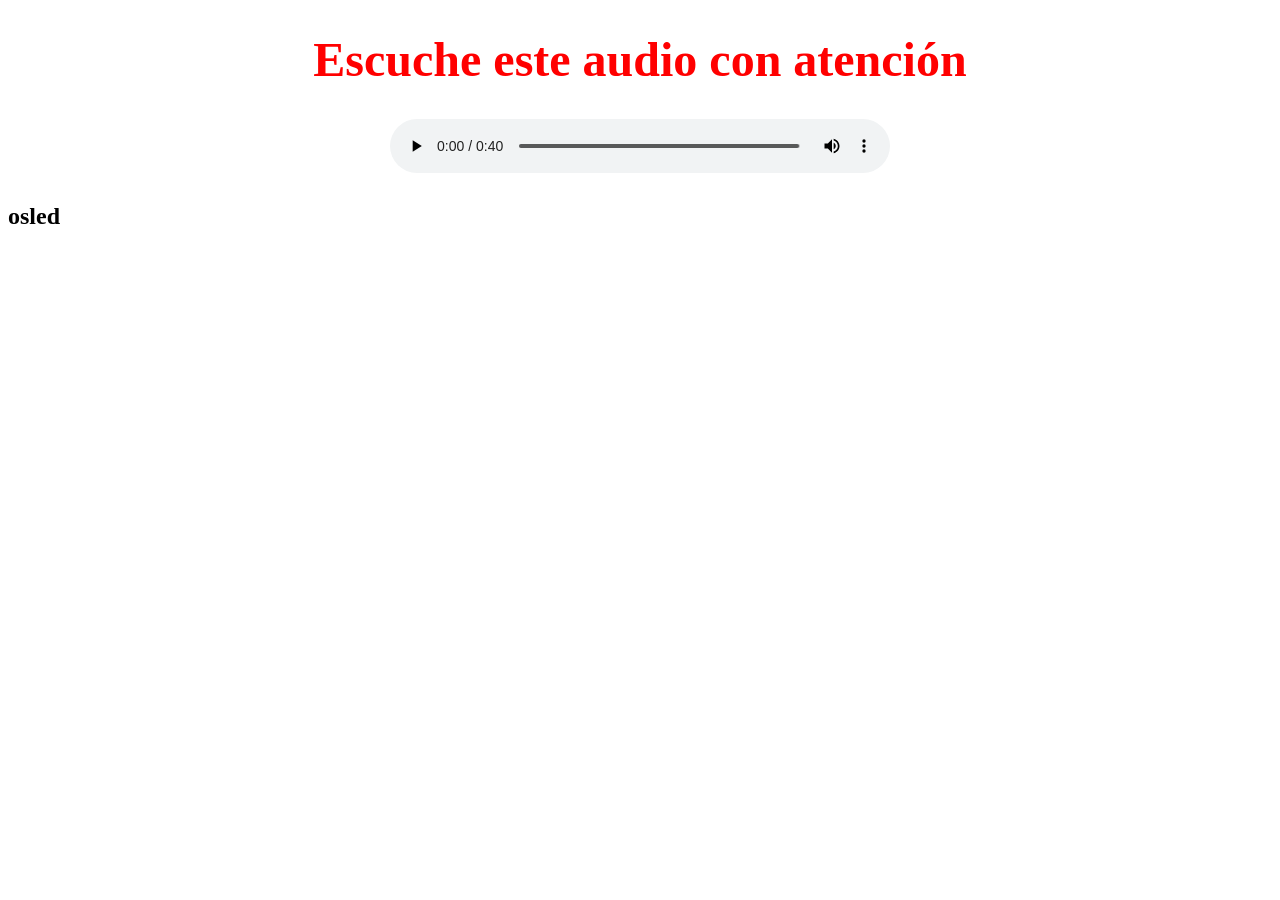
==== index.html @ bf9d91ea "cambio a index" ====
<!DOCTYPE html>
<html lang="en">
<head>
    <meta charset="UTF-8">
    <meta name="viewport" content="width=device-width, initial-scale=1.0">
    <title>Mejore la estabilidad en sus rodillas</title>
    <link rel="stylesheet" href="estilos.css">
</head>
<body>

    <h1>Escuche este audio con atención</h1>

    <div>

        <audio controls src="dropshiping-rodilleras/audios-landing-page/osled-audio-inicial-landing-page.mp3"></audio>


    </div>

    

    <h2>osled</h2>
    
</body>
</html>
---- estilos.css ----
/* 1. Modificar los títulos*/

h1 {

    text-align: center;
    color: red;
    font-size: 3rem;
}

audio {
    display: block;
    width: 80%;
    max-width: 500px;
    margin: 30px auto;
}
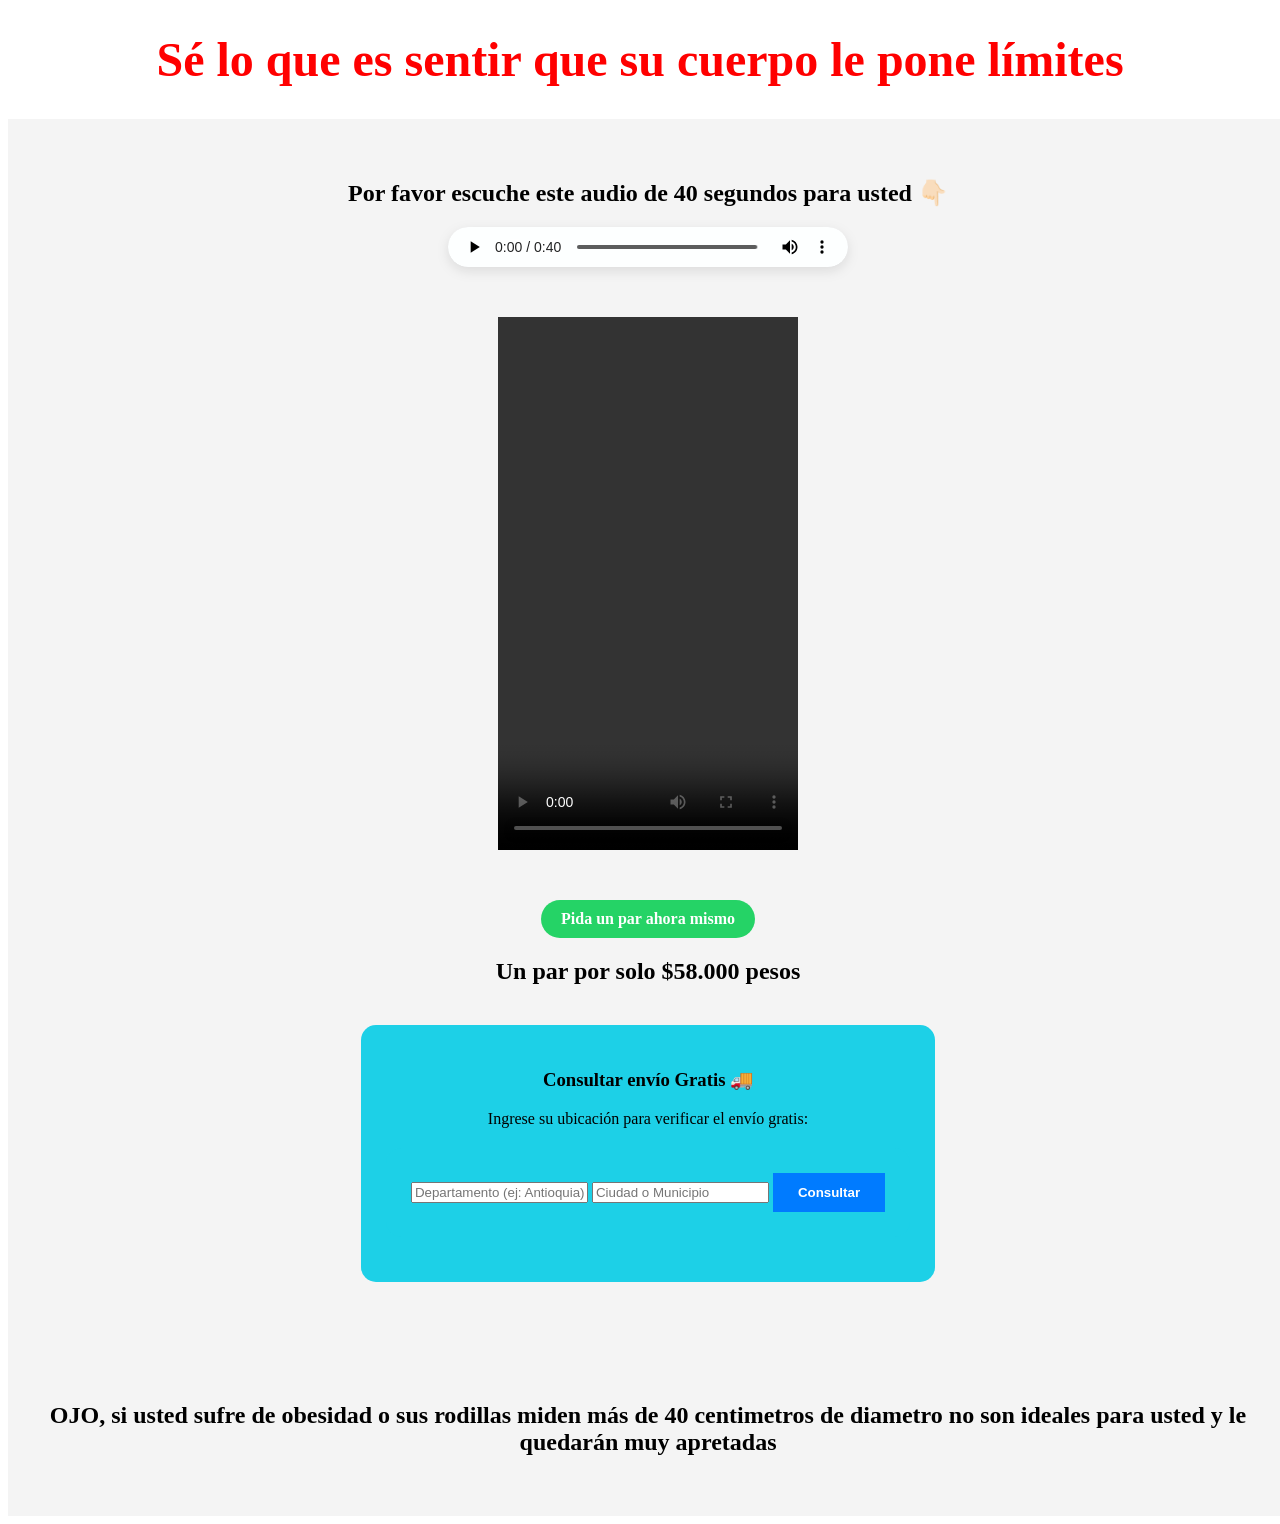
==== commit 42a38fb4: "Correccion buscador marzo 27" ====
--- a/index.html
+++ b/index.html
@@ -8,18 +8,61 @@
 </head>
 <body>
 
-    <h1>Escuche este audio con atención</h1>
+    <h1>Sé lo que es sentir que su cuerpo le pone límites</h1>
 
-    <div>
+    <div class="seccion-1">
 
-        <audio controls src="dropshiping-rodilleras/audios-landing-page/osled-audio-inicial-landing-page.mp3"></audio>
+
+        <h2>Por favor escuche este audio de 40 segundos para usted 👇🏻</h2>
+
+         <audio class="audio-inicial" controls src="dropshiping-rodilleras/audios-landing-page/osled-audio-inicial-landing-page.mp3"></audio>
+
+        <video class="video-inicial" controls controlsList="nodownload nopaybackrate" src="dropshiping-rodilleras/videos-landing-page/BIENVENIDA-WHATSAPP-COMPRIMIDO.mp4"></video>
+        <a href="https"
+        class="btn-whatsapp"
+        target="_blank">
+        Pida un par ahora mismo </a>
+
+        <h2>Un par por solo $58.000 pesos</h2>
+
+    <section class="envio-gratis">
+    <h3>Consultar envío Gratis 🚚</h3>
+    <p>Ingrese su ubicación para verificar el envío gratis:</p>
+    
+    <div class="formulario-consulta">
+        <input type="text" id="input-dpto" placeholder="Departamento (ej: Antioquia)" required>
+        <input type="text" id="input-ciudad" placeholder="Ciudad o Municipio" required>
+        
+        <button type="button" class="btn-consultar" onclick="consultarEnvio()">
+            Consultar
+        </button>
+    </div>
+
+    <div id="resultado" class="mensaje-resultado"></div>
+</section>
+    
+
+
+
+
 
 
     </div>
 
+    <div class="seccion-2">
+        <h2>OJO, si usted sufre de obesidad o sus rodillas miden más de 40 centimetros de diametro no son ideales para usted y le quedarán muy apretadas</h2>
+    </div>
+
     
 
-    <h2>osled</h2>
+    
+
+
+    <script src="datos-envios.js"></script>
+    
+    <script src="script.js"></script>
     
 </body>
+</html>
+</body>
 </html>
--- a/estilos.css
+++ b/estilos.css
@@ -1,4 +1,101 @@
-/* 1. Modificar los títulos*/
+
+/* 2. Modificar de los contenedores*/
+
+.seccion-1 {
+  /* Ancho total */
+  display: flex;
+  flex-direction: column;
+  align-items: center;
+  justify-content: center;
+  width: 100%;
+  align-items: center;
+
+  
+  /* Altura: puede ser fija o basada en la pantalla (vh) */
+  min-height: 10vh; /* 100vh equivale al 100% del alto de la ventana */
+  
+  /* Fondo para visualizar el área */
+  background-color: #f4f4f4;
+  
+  /* El "Box Model" */
+  padding: 40px;    /* Espacio interno */
+  margin: 0 auto;   /* Centra el contenedor si le da un ancho máximo */
+  max-width: 1200px; /* Evita que el contenido se estire demasiado en monitores grandes */
+   
+}
+
+.seccion-2 {
+  /* Ancho total */
+  display: flex;
+  flex-direction: column;
+  align-items: center;
+  justify-content: center;
+  width: 100%;
+  align-items: center;
+
+  
+  /* Altura: puede ser fija o basada en la pantalla (vh) */
+  min-height: 10vh; /* 100vh equivale al 100% del alto de la ventana */
+  
+  /* Fondo para visualizar el área */
+  background-color: #f4f4f4;
+  
+  /* El "Box Model" */
+  padding: 40px;    /* Espacio interno */
+  margin: 0 auto;   /* Centra el contenedor si le da un ancho máximo */
+  max-width: 1200px; /* Evita que el contenido se estire demasiado en monitores grandes */
+   
+}
+
+.envio-gratis {
+    background-color: #1dd0e7;
+    padding: 25px;
+    border-radius: 15px;
+    text-align: center;
+    max-width: 20px auto;
+    margin: 20px auto;
+    border: 1px;
+
+}
+
+.formulario-consulta {
+    background-color: #1dd0e7;
+    padding: 25px;
+    border-radius: 15px;
+    text-align: center;
+    max-width: 20px auto;
+    margin: 20px auto;
+    border: 1px;
+}
+.btn-consultar {
+    width: auto;
+    background-color: #007bff; /* Un azul profesional, o use el verde de antes */
+    color: white;
+    padding: 12px 25px;
+    border: none;
+   border-radius: ;
+    cursor: pointer;
+    font-weight: bold;
+}
+
+.btn-pedido-final {
+    display: inline-block;
+    background-color: #25d366;
+    color: white;
+    padding: 15px 25px;
+    text-decoration: none;
+    font-weight: bold;
+    border-radius: 5dvh; /* Su redondeo preferido */
+    margin-top: 10px;
+}
+
+.mensaje-resultado {
+    margin-top: 15px;
+    font-size: 1.1em;
+    font-family: sans-serif;
+}
+
+/* H1 */
 
 h1 {
 
@@ -7,9 +104,77 @@
     font-size: 3rem;
 }
 
-audio {
+/* H2 */
+h2 {
+    text-align: center;
+    width: 100%;
+    
+}
+
+
+
+/* H3 */
+
+
+
+/* P */
+
+
+
+/* IMAGEN */
+
+
+
+/* VIDEO */
+
+.video-inicial {
+/*Control de tamaño*/
+width: 25%; /*En móviles ocupará todo el ancho*/
+max-width: 800px; /*En computadoras no superará este tamaño*/
+padding: 50px;
+display: flex;
+justify-content: center;
+display: block;
+margin-left: auto;
+margin-right: auto;
+
+
+
+/*Control de forma y proporción*/
+aspect-ratio: 9 / 16; /*Mantiene el formato cinemático estándar */
+
+/*Control de comportamiento del contenido*/
+border-radius: 0px; /*Bordes redondeados*/
+box-shadow: 0 15px 35px rgba(red, green, blue, alpha);
+
+}
+
+@media (max-widht: 768px){
+
+}
+
+/* AUDIOS */
+
+.audio-inicial {
+    width: 400px;
+    height: 40px;
     display: block;
-    width: 80%;
-    max-width: 500px;
-    margin: 30px auto;
+    margin-left: auto;
+    margin-right: auto;
+    border-radius: 50px;
+    filter: drop-shadow(0px 4px 6px rgba(0,0,0,0.1)) brightness(1.05);
+    outline: none;
+
 }
+
+.btn-whatsapp {
+    text-decoration: none;
+    display: inline-block;
+    padding: 10px 20px;
+    background-color:#25d366; /*verde oficial de whatsapp*/
+    color: white;
+    text-decoration: none;
+    border-radius: 20px 20px 20px 20px;
+    font-weight: bold; 
+}
+
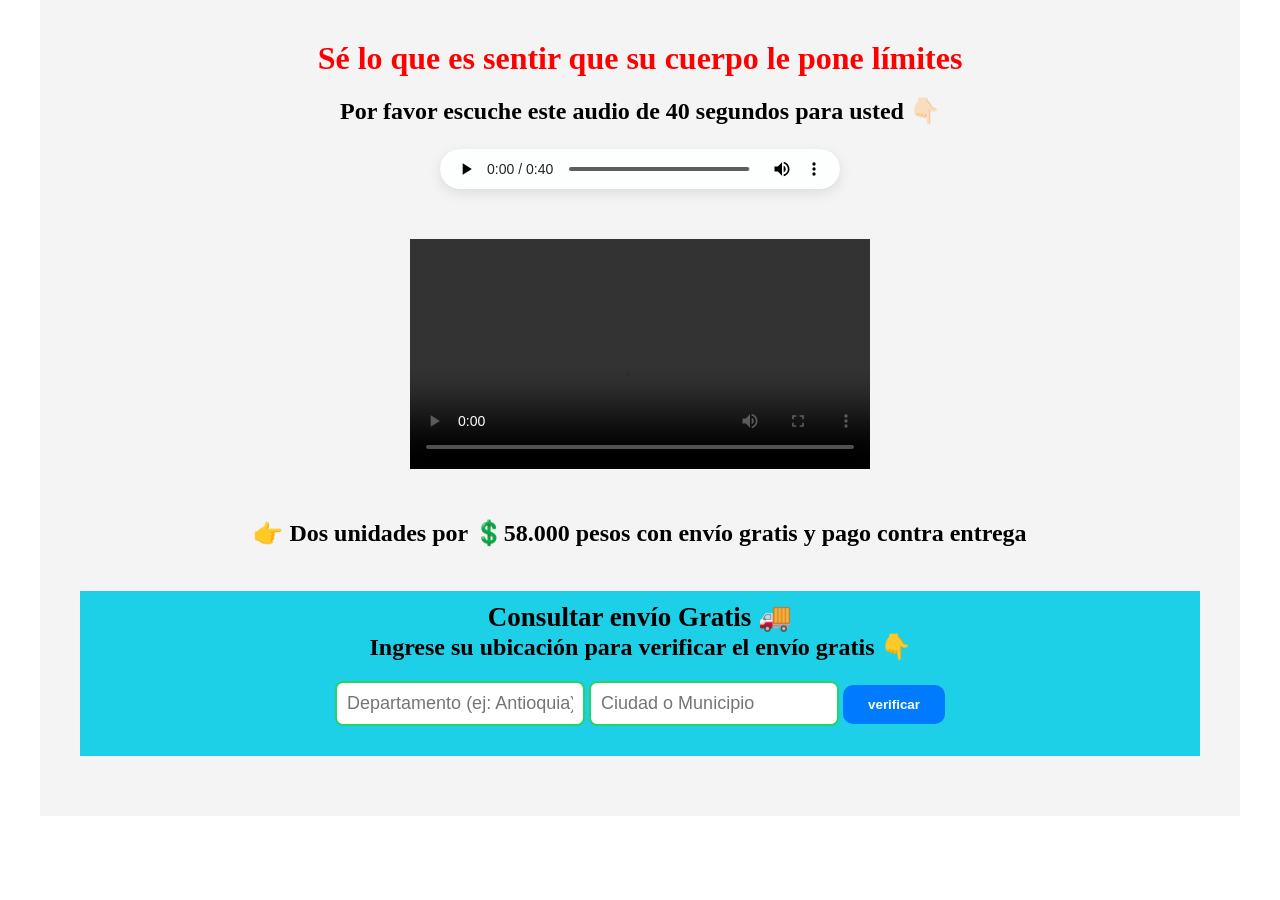
==== commit 27969a7b: "28-03-2026" ====
--- a/index.html
+++ b/index.html
@@ -8,60 +8,44 @@
 </head>
 <body>
 
-    <h1>Sé lo que es sentir que su cuerpo le pone límites</h1>
 
     <div class="seccion-1">
 
+        <h1 class="título-principal">Sé lo que es sentir que su cuerpo le pone límites</h1>
 
         <h2>Por favor escuche este audio de 40 segundos para usted 👇🏻</h2>
 
          <audio class="audio-inicial" controls src="dropshiping-rodilleras/audios-landing-page/osled-audio-inicial-landing-page.mp3"></audio>
 
         <video class="video-inicial" controls controlsList="nodownload nopaybackrate" src="dropshiping-rodilleras/videos-landing-page/BIENVENIDA-WHATSAPP-COMPRIMIDO.mp4"></video>
-        <a href="https"
-        class="btn-whatsapp"
-        target="_blank">
-        Pida un par ahora mismo </a>
 
-        <h2>Un par por solo $58.000 pesos</h2>
+        <h2>👉 Dos unidades por 💲58.000 pesos con envío gratis y pago contra entrega</h2>
 
     <section class="envio-gratis">
     <h3>Consultar envío Gratis 🚚</h3>
-    <p>Ingrese su ubicación para verificar el envío gratis:</p>
+    <h4>Ingrese su ubicación para verificar el envío gratis 👇</h4>
     
     <div class="formulario-consulta">
         <input type="text" id="input-dpto" placeholder="Departamento (ej: Antioquia)" required>
         <input type="text" id="input-ciudad" placeholder="Ciudad o Municipio" required>
         
         <button type="button" class="btn-consultar" onclick="consultarEnvio()">
-            Consultar
-        </button>
+            verificar
+        </button> 
     </div>
 
     <div id="resultado" class="mensaje-resultado"></div>
 </section>
     
-
-
-
-
-
-
-    </div>
-
-    <div class="seccion-2">
-        <h2>OJO, si usted sufre de obesidad o sus rodillas miden más de 40 centimetros de diametro no son ideales para usted y le quedarán muy apretadas</h2>
-    </div>
-
     
 
-    
+    <footer></footer>
 
 
     <script src="datos-envios.js"></script>
     
     <script src="script.js"></script>
-    
+
 </body>
 </html>
 </body>
--- a/estilos.css
+++ b/estilos.css
@@ -1,9 +1,22 @@
 
 /* 2. Modificar de los contenedores*/
+
+* {
+    margin: 0;
+    width: 100%;
+    max-width: 600%;
+    box-sizing: border-box;
+}
+
+body {
+    margin: 0;
+    padding: 0;
+    overflow-x: hidden;
+    width: 100%;
+}
 
 .seccion-1 {
   /* Ancho total */
-  display: flex;
   flex-direction: column;
   align-items: center;
   justify-content: center;
@@ -24,112 +37,37 @@
    
 }
 
-.seccion-2 {
-  /* Ancho total */
-  display: flex;
-  flex-direction: column;
-  align-items: center;
-  justify-content: center;
-  width: 100%;
-  align-items: center;
-
-  
-  /* Altura: puede ser fija o basada en la pantalla (vh) */
-  min-height: 10vh; /* 100vh equivale al 100% del alto de la ventana */
-  
-  /* Fondo para visualizar el área */
-  background-color: #f4f4f4;
-  
-  /* El "Box Model" */
-  padding: 40px;    /* Espacio interno */
-  margin: 0 auto;   /* Centra el contenedor si le da un ancho máximo */
-  max-width: 1200px; /* Evita que el contenido se estire demasiado en monitores grandes */
-   
-}
-
-.envio-gratis {
-    background-color: #1dd0e7;
-    padding: 25px;
-    border-radius: 15px;
-    text-align: center;
-    max-width: 20px auto;
-    margin: 20px auto;
-    border: 1px;
-
-}
-
-.formulario-consulta {
-    background-color: #1dd0e7;
-    padding: 25px;
-    border-radius: 15px;
-    text-align: center;
-    max-width: 20px auto;
-    margin: 20px auto;
-    border: 1px;
-}
-.btn-consultar {
-    width: auto;
-    background-color: #007bff; /* Un azul profesional, o use el verde de antes */
-    color: white;
-    padding: 12px 25px;
-    border: none;
-   border-radius: ;
-    cursor: pointer;
-    font-weight: bold;
-}
-
-.btn-pedido-final {
-    display: inline-block;
-    background-color: #25d366;
-    color: white;
-    padding: 15px 25px;
-    text-decoration: none;
-    font-weight: bold;
-    border-radius: 5dvh; /* Su redondeo preferido */
-    margin-top: 10px;
-}
-
-.mensaje-resultado {
-    margin-top: 15px;
-    font-size: 1.1em;
-    font-family: sans-serif;
-}
-
-/* H1 */
-
-h1 {
-
+.título-principal {
+    margin-bottom: 20px;
     text-align: center;
     color: red;
-    font-size: 3rem;
-}
-
-/* H2 */
+    font-size: 2rem;
+}
+
 h2 {
     text-align: center;
     width: 100%;
-    
-}
-
-
-
-/* H3 */
-
-
-
-/* P */
-
-
-
-/* IMAGEN */
-
-
+    margin-bottom: 1.5rem;
+
+}
+
+h3 {
+    text-align: center;
+    color: rgb(0, 0, 0);
+    font-size: 3dvh;
+}
+
+h4 {
+    text-align: center;
+    color: rgb(0, 0, 0);
+    font-size: 1.5rem;
+}
 
 /* VIDEO */
 
 .video-inicial {
 /*Control de tamaño*/
-width: 25%; /*En móviles ocupará todo el ancho*/
+width: 50%; /*En móviles ocupará todo el ancho*/
 max-width: 800px; /*En computadoras no superará este tamaño*/
 padding: 50px;
 display: flex;
@@ -137,16 +75,150 @@
 display: block;
 margin-left: auto;
 margin-right: auto;
-
-
-
-/*Control de forma y proporción*/
-aspect-ratio: 9 / 16; /*Mantiene el formato cinemático estándar */
-
-/*Control de comportamiento del contenido*/
-border-radius: 0px; /*Bordes redondeados*/
-box-shadow: 0 15px 35px rgba(red, green, blue, alpha);
-
+}
+
+
+
+
+.envio-gratis {
+    width: 100%;
+    background-color: #1dd0e7;
+    text-align: center;
+    margin-top: 0%;
+    
+    
+}
+
+.formulario-consulta {
+    background-color: #1dd0e7;;
+    border-radius: 15px;
+    text-align: center;
+    width: 100%;
+    max-width: 800px auto;
+    margin: 20px auto;
+    margin-top: 20px;
+    margin-bottom: 20px;
+
+
+    /*Este es el espacio en el que van los rectangulos para consultar*/
+
+    #input-dpto {
+    width: 250px;       /* Anchura de la pieza */
+    height: 45px;      /* Altura o calibre */
+    padding: 10px;      /* Espacio interno */
+    font-size: 18px;    /* Tamaño de la letra */
+    border: 2px solid #25d366; /* Color de Esencia Verde */
+    border-radius: 8px; /* Esquinas suavizadas */
+}
+
+/* También para el otro input */
+#input-ciudad {
+    width: 250px;
+    height: 45px;
+    padding: 10px;
+    font-size: 18px;
+    border: 2px solid #25d366;
+    border-radius: 8px;
+}
+}
+/*Es el botón para consultar la ubicación*/
+.btn-consultar {
+    width: auto;
+    background-color: #007bff; /* Un azul profesional, o use el verde de antes */
+    color: white;
+    padding: 12px 25px;
+    border: none;
+    border-radius: 10px;
+    cursor: pointer;
+    font-weight: bold;
+}
+
+/*confirmación envío gratis*/
+.envio-gratis {
+    display:inline-block;
+    width: 100%;
+    padding: 10px;
+    margin-top: 20px;
+    margin-bottom: 20px;
+}
+
+    /*Indicación para medida de la rodilla*/
+ .medida-rodilla {
+    width: 100%;
+    
+ }  
+
+ /*Contenedor para el cuadro de la medida de la rodilla*/*
+.cuadro-medida {
+     display: flex;
+    justify-content: center;
+}
+
+/*Cuadro de la medida de la rodilla*/
+.input-medida-rodilla {
+    width: 10%;
+    height: 50px;
+    text-align: center;
+    margin-top: 20px;
+}
+
+
+/*Contenedor para botón de confirmar medida rodilla*/
+.btn-confirmar-medida {
+    display: flex;
+    justify-content: center;
+}
+/*Botón de confirmar medida rodilla*/
+.btn-confirmar-medida-rodilla {
+    background-color: #007bff;
+    color: white;
+    width: 20%;
+    height: 50px;
+
+    font-size: 16px;
+    font-weight: bold;
+
+    display: flex;
+    justify-content: center;
+    align-items: center;
+    gap: 10px;
+
+    margin-top: 10PX;
+    margin-bottom: 10px;
+}
+
+
+
+.mensaje-resultado {
+    margin-top: 15px;
+    font-size: 1.1em;
+    font-family: sans-serif;
+}
+
+/*Contenedor whatsapp*/
+.btn-contenedor-whatsapp{
+    width: 100%;
+    background-color: aliceblue;
+    height: 5%;
+    padding: 20px;
+
+
+}
+.btn-pedido-final {
+    width: 25%;
+    
+    text-decoration: none;
+    display: inline-block;
+    padding: 10px 20px;
+    align-items: center;
+    background-color:#25d366; /*verde oficial de whatsapp*/
+    color: white;
+    text-decoration: none;
+    border-radius: 20px 20px 20px 20px;
+    font-weight: bold; 
+
+    margin-top: 30px;
+    margin-bottom: 50px;
 }
 
 @media (max-widht: 768px){
@@ -167,14 +239,26 @@
 
 }
 
-.btn-whatsapp {
-    text-decoration: none;
+/* Centra el bloque de la lista debajo del botón */
+.contenedor-lista-beneficios {
+    display: flex;
+    justify-content: left;
+    margin-top: 30px; /* Espacio de separación con el botón */
+}
+
+/* Alinea los textos a la izquierda para que se vean ordenados */
+.lista-beneficios-final {
+    list-style: none; /* Quitamos los puntos por defecto */
+    padding: 0;
+    margin: 0;
+    text-align: left; /* Clave para la simetría vertical */
     display: inline-block;
-    padding: 10px 20px;
-    background-color:#25d366; /*verde oficial de whatsapp*/
-    color: white;
-    text-decoration: none;
-    border-radius: 20px 20px 20px 20px;
-    font-weight: bold; 
-}
-
+}
+
+/* Estilo de cada renglón de beneficio */
+.lista-beneficios-final li {
+    font-size: 17px;
+    margin-bottom: 10px; /* Salto de línea uniforme */
+    color: #333;
+    line-height: 1.4;
+}
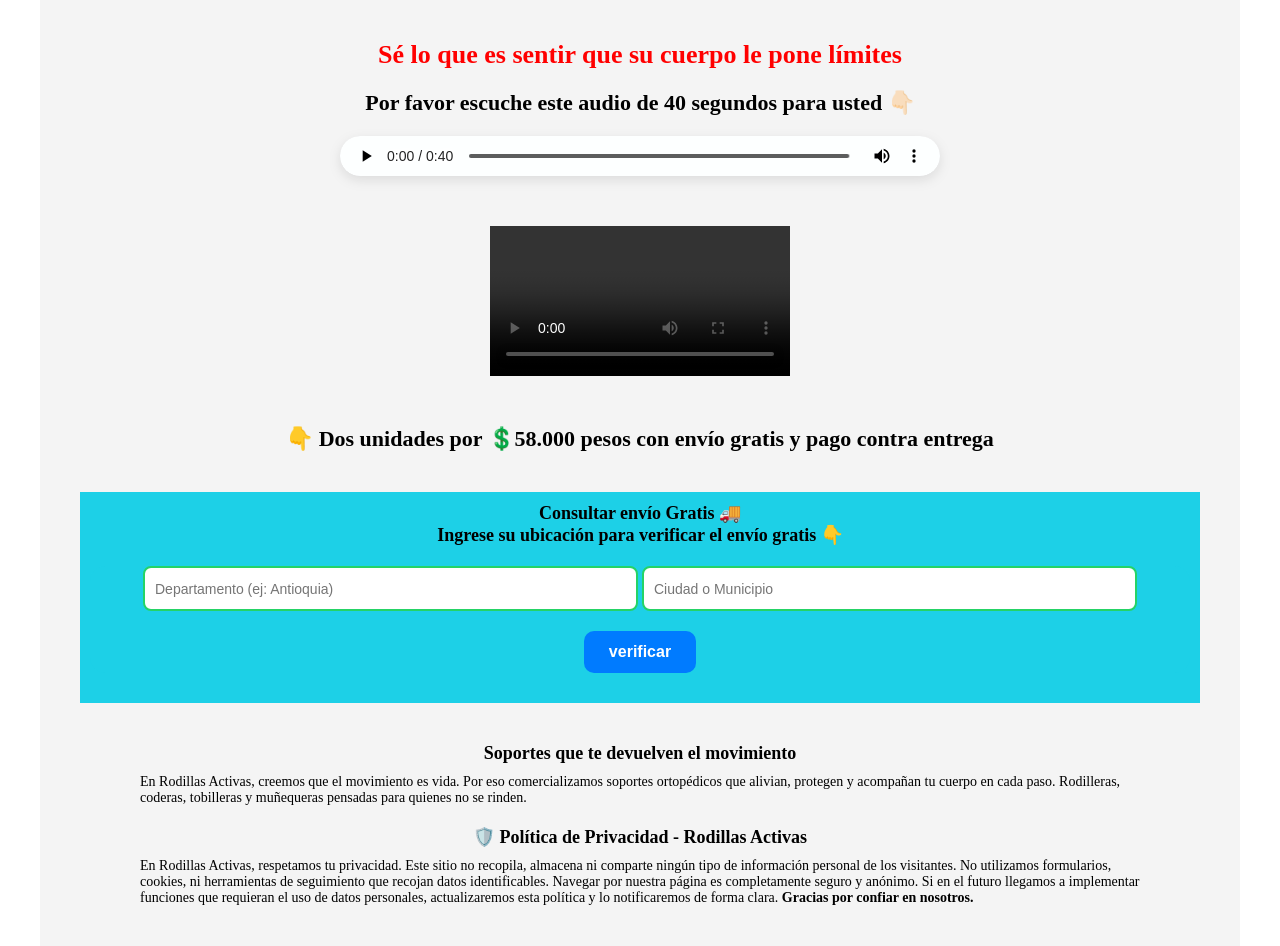
==== commit 962f9966: "28-03-2026" ====
--- a/index.html
+++ b/index.html
@@ -11,15 +11,16 @@
 
     <div class="seccion-1">
 
-        <h1 class="título-principal">Sé lo que es sentir que su cuerpo le pone límites</h1>
+        <h1>Sé lo que es sentir que su cuerpo le pone límites</h1>
 
         <h2>Por favor escuche este audio de 40 segundos para usted 👇🏻</h2>
 
          <audio class="audio-inicial" controls src="dropshiping-rodilleras/audios-landing-page/osled-audio-inicial-landing-page.mp3"></audio>
 
-        <video class="video-inicial" controls controlsList="nodownload nopaybackrate" src="dropshiping-rodilleras/videos-landing-page/BIENVENIDA-WHATSAPP-COMPRIMIDO.mp4"></video>
 
-        <h2>👉 Dos unidades por 💲58.000 pesos con envío gratis y pago contra entrega</h2>
+        <video class="video-producto" controls controlsList="nodownload nopaybackrate" src="dropshiping-rodilleras/videos-landing-page/BIENVENIDA-WHATSAPP-COMPRIMIDO.mp4"></video>
+
+        <h2>👇 Dos unidades por 💲58.000 pesos con envío gratis y pago contra entrega</h2>
 
     <section class="envio-gratis">
     <h3>Consultar envío Gratis 🚚</h3>
@@ -36,7 +37,25 @@
 
     <div id="resultado" class="mensaje-resultado"></div>
 </section>
-    
+
+
+    <div class="info-tienda">
+        <h3 class="etiqueta-h3">Soportes que te devuelven el movimiento</h3>
+        <p class="texto">En Rodillas Activas, creemos que el movimiento es vida. Por eso comercializamos soportes ortopédicos que alivian, protegen y acompañan tu cuerpo en cada paso. Rodilleras, coderas, tobilleras y muñequeras pensadas para quienes no se rinden.
+        </div>
+
+
+            <div class="politica">
+                <h3 class="etiqueta-h3">🛡️ Política de Privacidad - Rodillas Activas</h3>
+            <p class="texto">En Rodillas Activas, respetamos tu privacidad. Este sitio no recopila, almacena ni comparte ningún tipo de información personal de los visitantes.
+
+No utilizamos formularios, cookies, ni herramientas de seguimiento que recojan datos identificables. Navegar por nuestra página es completamente seguro y anónimo.
+
+Si en el futuro llegamos a implementar funciones que requieran el uso de datos personales, actualizaremos esta política y lo notificaremos de forma clara.
+
+<b>Gracias por confiar en nosotros.</b>
+
+    </div>
     
 
     <footer></footer>
--- a/estilos.css
+++ b/estilos.css
@@ -2,13 +2,15 @@
 /* 2. Modificar de los contenedores*/
 
 * {
-    margin: 0;
-    width: 100%;
-    max-width: 600%;
+    
+    margin: auto;
+    width: 100%;
+    max-width: 1200px;
     box-sizing: border-box;
 }
 
 body {
+    background-color: #  background-color: #f4f4f4;
     margin: 0;
     padding: 0;
     overflow-x: hidden;
@@ -33,42 +35,47 @@
   /* El "Box Model" */
   padding: 40px;    /* Espacio interno */
   margin: 0 auto;   /* Centra el contenedor si le da un ancho máximo */
-  max-width: 1200px; /* Evita que el contenido se estire demasiado en monitores grandes */
+  max-width: 600%; /* Evita que el contenido se estire demasiado en monitores grandes */
    
 }
 
-.título-principal {
+@media (max-width: 768px){
+
+}
+h1 {
     margin-bottom: 20px;
     text-align: center;
     color: red;
-    font-size: 2rem;
+    font-size: 26px;
 }
 
 h2 {
-    text-align: center;
-    width: 100%;
-    margin-bottom: 1.5rem;
+    font-size: 22px;
+    text-align: center;
+    width: 100%;
+    margin-bottom: 20px;
 
 }
 
 h3 {
     text-align: center;
     color: rgb(0, 0, 0);
-    font-size: 3dvh;
+    font-size: 18px;
 }
 
 h4 {
     text-align: center;
     color: rgb(0, 0, 0);
-    font-size: 1.5rem;
-}
-
-/* VIDEO */
-
-.video-inicial {
+    font-size: 18px;
+}
+
+
+/*MULTIMEDIA*/
+
+.video-producto {
 /*Control de tamaño*/
-width: 50%; /*En móviles ocupará todo el ancho*/
-max-width: 800px; /*En computadoras no superará este tamaño*/
+width: 100%; /*En móviles ocupará todo el ancho*/
+max-width: 400px; /*En computadoras no superará este tamaño*/
 padding: 50px;
 display: flex;
 justify-content: center;
@@ -77,50 +84,83 @@
 margin-right: auto;
 }
 
-
-
+.video-medida-rodillera {
+
+    /*Control de tamaño*/
+width: 100%; /*En móviles ocupará todo el ancho*/
+max-width: 400px; /*En computadoras no superará este tamaño*/
+padding: 50px;
+display: flex;
+justify-content: center;
+display: block;
+margin-left: auto;
+margin-right: auto;
+margin-top: 20px;
+margin-bottom: 0px;
+
+}
+
+.audio-inicial {
+    width: 100%;
+    max-width: 600px;
+    height: 40px;
+    display: block;
+    margin-left: auto;
+    margin-right: auto;
+    border-radius: 50px;
+    filter: drop-shadow(0px 4px 6px rgba(0,0,0,0.1)) brightness(1.05);
+    outline: none;
+
+}
+
+/*ENVÍO GRATIS*/
 
 .envio-gratis {
     width: 100%;
+    
     background-color: #1dd0e7;
     text-align: center;
     margin-top: 0%;
-    
-    
-}
+}
+
 
 .formulario-consulta {
     background-color: #1dd0e7;;
     border-radius: 15px;
     text-align: center;
     width: 100%;
-    max-width: 800px auto;
+    max-width: 700px auto;
     margin: 20px auto;
     margin-top: 20px;
     margin-bottom: 20px;
 
 
-    /*Este es el espacio en el que van los rectangulos para consultar*/
-
-    #input-dpto {
-    width: 250px;       /* Anchura de la pieza */
+/*DEPARTAMENTO Y CIUDAD PARA CONSULTAR*/
+
+#input-dpto {
+    display: inline-block;
+    width: 45%;       /* Anchura de la pieza */
     height: 45px;      /* Altura o calibre */
     padding: 10px;      /* Espacio interno */
-    font-size: 18px;    /* Tamaño de la letra */
+    font-size: 14px;    /* Tamaño de la letra */
     border: 2px solid #25d366; /* Color de Esencia Verde */
     border-radius: 8px; /* Esquinas suavizadas */
-}
-
-/* También para el otro input */
+    margin-bottom: 20px;
+}
+
+
 #input-ciudad {
-    width: 250px;
+    display: inline-block;
+    width: 45%;
     height: 45px;
     padding: 10px;
-    font-size: 18px;
+    font-size: 14px;
     border: 2px solid #25d366;
     border-radius: 8px;
 }
-}
+
+}
+
 /*Es el botón para consultar la ubicación*/
 .btn-consultar {
     width: auto;
@@ -131,12 +171,14 @@
     border-radius: 10px;
     cursor: pointer;
     font-weight: bold;
+    font-size: 16px;
 }
 
 /*confirmación envío gratis*/
 .envio-gratis {
     display:inline-block;
     width: 100%;
+    max-width: 1200px;
     padding: 10px;
     margin-top: 20px;
     margin-bottom: 20px;
@@ -147,6 +189,7 @@
     width: 100%;
     
  }  
+
 
  /*Contenedor para el cuadro de la medida de la rodilla*/*
 .cuadro-medida {
@@ -154,9 +197,10 @@
     justify-content: center;
 }
 
+
 /*Cuadro de la medida de la rodilla*/
 .input-medida-rodilla {
-    width: 10%;
+    width: 80PX;
     height: 50px;
     text-align: center;
     margin-top: 20px;
@@ -168,11 +212,12 @@
     display: flex;
     justify-content: center;
 }
+
 /*Botón de confirmar medida rodilla*/
 .btn-confirmar-medida-rodilla {
     background-color: #007bff;
     color: white;
-    width: 20%;
+    width: 120PX;
     height: 50px;
 
     font-size: 16px;
@@ -197,6 +242,7 @@
 
 /*Contenedor whatsapp*/
 .btn-contenedor-whatsapp{
+    display: inline-block;
     width: 100%;
     background-color: aliceblue;
     height: 5%;
@@ -205,8 +251,7 @@
 
 }
 .btn-pedido-final {
-    width: 25%;
-    
+    width: auto;
     text-decoration: none;
     display: inline-block;
     padding: 10px 20px;
@@ -216,28 +261,11 @@
     text-decoration: none;
     border-radius: 20px 20px 20px 20px;
     font-weight: bold; 
-
     margin-top: 30px;
     margin-bottom: 50px;
-}
-
-@media (max-widht: 768px){
-
-}
-
-/* AUDIOS */
-
-.audio-inicial {
-    width: 400px;
-    height: 40px;
-    display: block;
-    margin-left: auto;
-    margin-right: auto;
-    border-radius: 50px;
-    filter: drop-shadow(0px 4px 6px rgba(0,0,0,0.1)) brightness(1.05);
-    outline: none;
-
-}
+    font-size: 16px;
+}
+
 
 /* Centra el bloque de la lista debajo del botón */
 .contenedor-lista-beneficios {
@@ -262,3 +290,26 @@
     color: #333;
     line-height: 1.4;
 }
+
+.etiqueta-h3 {
+    margin-bottom: 10px;
+    margin-top: 20px;
+
+}
+
+.info-tienda {
+    width: 100%;
+    max-width: 1000px;
+    margin-bottom: 20px;
+    margin-top: 20px;
+}
+
+.politica {
+    width: 100%;
+    max-width: 1000px;
+}
+
+.texto {
+    font-size: 14px;
+    text-align: left;
+}
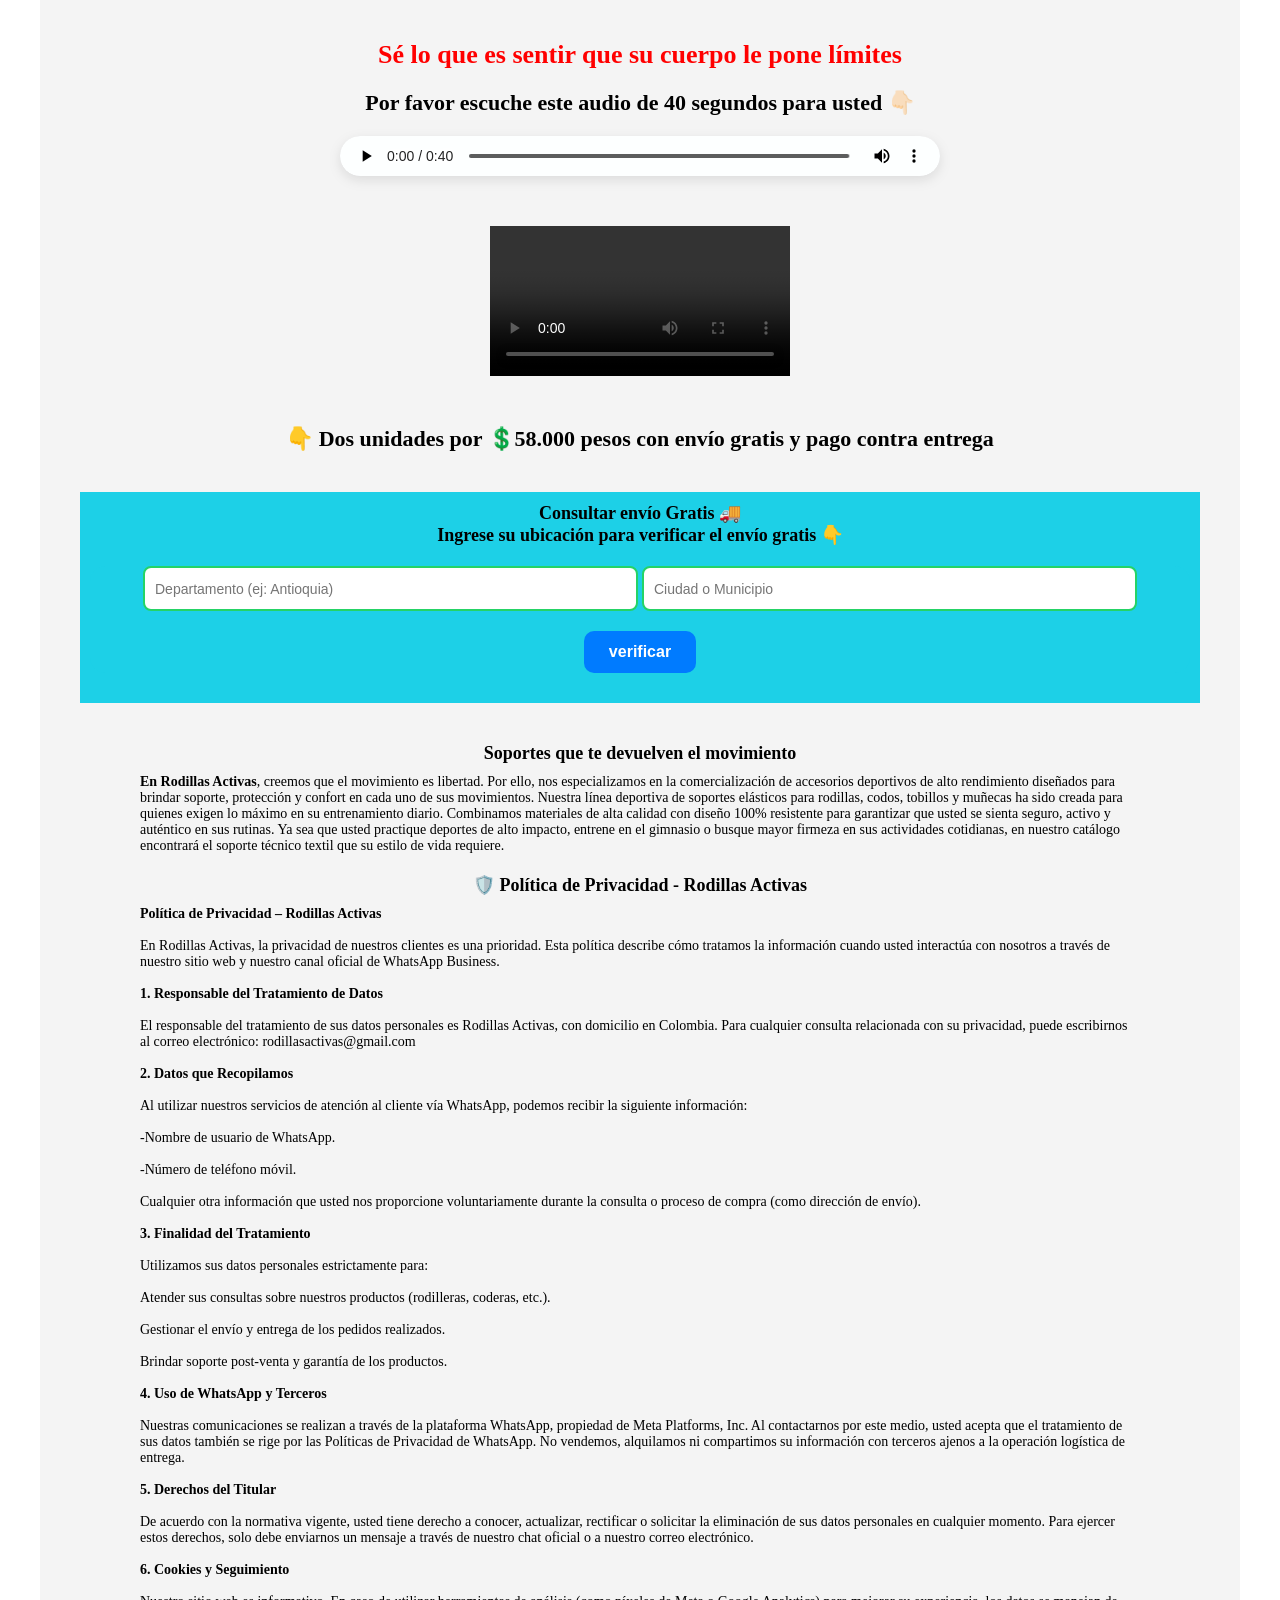
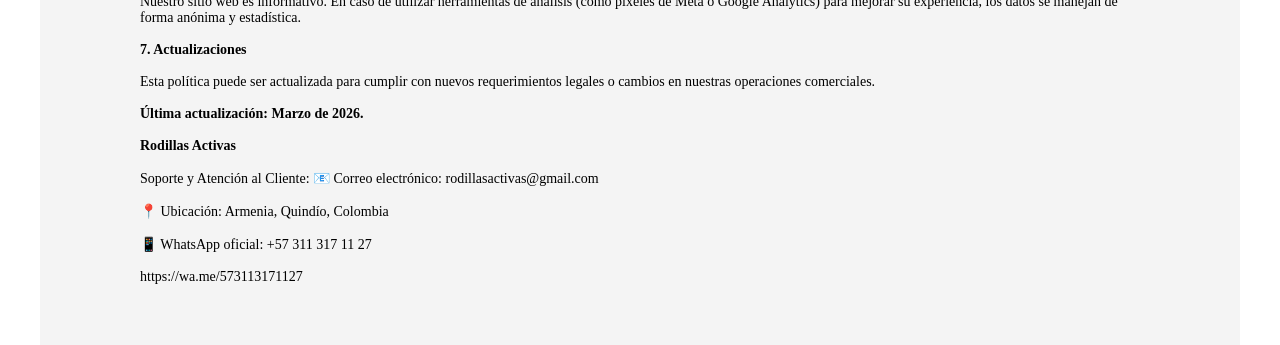
==== commit a43b26fe: "update" ====
--- a/index.html
+++ b/index.html
@@ -41,19 +41,77 @@
 
     <div class="info-tienda">
         <h3 class="etiqueta-h3">Soportes que te devuelven el movimiento</h3>
-        <p class="texto">En Rodillas Activas, creemos que el movimiento es vida. Por eso comercializamos soportes ortopédicos que alivian, protegen y acompañan tu cuerpo en cada paso. Rodilleras, coderas, tobilleras y muñequeras pensadas para quienes no se rinden.
-        </div>
+        <p class="texto"><b>En Rodillas Activas</b>, creemos que el movimiento es libertad. Por ello, nos especializamos en la comercialización de accesorios deportivos de alto rendimiento diseñados para brindar soporte, protección y confort en cada uno de sus movimientos.
+
+Nuestra línea deportiva de soportes elásticos para rodillas, codos, tobillos y muñecas ha sido creada para quienes exigen lo máximo en su entrenamiento diario. Combinamos materiales de alta calidad con diseño 100% resistente para garantizar que usted se sienta seguro, activo y auténtico en sus rutinas.
+
+Ya sea que usted practique deportes de alto impacto, entrene en el gimnasio o busque mayor firmeza en sus actividades cotidianas, en nuestro catálogo encontrará el soporte técnico textil que su estilo de vida requiere.
+</p>
 
 
             <div class="politica">
                 <h3 class="etiqueta-h3">🛡️ Política de Privacidad - Rodillas Activas</h3>
-            <p class="texto">En Rodillas Activas, respetamos tu privacidad. Este sitio no recopila, almacena ni comparte ningún tipo de información personal de los visitantes.
+            <p class="texto"><b>Política de Privacidad – Rodillas Activas</b>
+<br></br>
+En Rodillas Activas, la privacidad de nuestros clientes es una prioridad. Esta política describe cómo tratamos la información cuando usted interactúa con nosotros a través de nuestro sitio web y nuestro canal oficial de WhatsApp Business.
+<br></br>
+<b>1. Responsable del Tratamiento de Datos</b>
+<br></br>
+El responsable del tratamiento de sus datos personales es Rodillas Activas, con domicilio en Colombia. Para cualquier consulta relacionada con su privacidad, puede escribirnos al correo electrónico: rodillasactivas@gmail.com
+<br></br>
+<b>2. Datos que Recopilamos</b>
+<br></br>
+Al utilizar nuestros servicios de atención al cliente vía WhatsApp, podemos recibir la siguiente información:
+<br></br>
+-Nombre de usuario de WhatsApp.
+<br></br>
+-Número de teléfono móvil.
+<br></br>
+Cualquier otra información que usted nos proporcione voluntariamente durante la consulta o proceso de compra (como dirección de envío).
+<br></br>
+<b>3. Finalidad del Tratamiento</b>
+<br></br>
+Utilizamos sus datos personales estrictamente para:
+<br></br>
+Atender sus consultas sobre nuestros productos (rodilleras, coderas, etc.).
+<br></br>
+Gestionar el envío y entrega de los pedidos realizados.
+<br></br>
+Brindar soporte post-venta y garantía de los productos.
 
-No utilizamos formularios, cookies, ni herramientas de seguimiento que recojan datos identificables. Navegar por nuestra página es completamente seguro y anónimo.
+<br></br>
+<b>4. Uso de WhatsApp y Terceros</b>
+<br></br>
+Nuestras comunicaciones se realizan a través de la plataforma WhatsApp, propiedad de Meta Platforms, Inc. Al contactarnos por este medio, usted acepta que el tratamiento de sus datos también se rige por las Políticas de Privacidad de WhatsApp. No vendemos, alquilamos ni compartimos su información con terceros ajenos a la operación logística de entrega.
+<br></br>
+<b>5. Derechos del Titular</b>
+<br></br>
+De acuerdo con la normativa vigente, usted tiene derecho a conocer, actualizar, rectificar o solicitar la eliminación de sus datos personales en cualquier momento. Para ejercer estos derechos, solo debe enviarnos un mensaje a través de nuestro chat oficial o a nuestro correo electrónico.
+<br></br>
+<b>6. Cookies y Seguimiento</b>
+<br></br>
+Nuestro sitio web es informativo. En caso de utilizar herramientas de análisis (como píxeles de Meta o Google Analytics) para mejorar su experiencia, los datos se manejan de forma anónima y estadística.
+<br></br>
+<b>7. Actualizaciones</b>
+<br></br>
+Esta política puede ser actualizada para cumplir con nuevos requerimientos legales o cambios en nuestras operaciones comerciales.
+<br></br>
+<b>Última actualización: Marzo de 2026.</b>
+<br></br>
 
-Si en el futuro llegamos a implementar funciones que requieran el uso de datos personales, actualizaremos esta política y lo notificaremos de forma clara.
+<b>Rodillas Activas</b>
+<br></br>
+Soporte y Atención al Cliente: 
+📧 Correo electrónico: rodillasactivas@gmail.com
+<br></br>
+📍 Ubicación: Armenia, Quindío, Colombia
+<br></br>
+📱 WhatsApp oficial: +57 311 317 11 27
+<br></br>
+https://wa.me/573113171127
+</p>
 
-<b>Gracias por confiar en nosotros.</b>
+
 
     </div>
     
--- a/estilos.css
+++ b/estilos.css
@@ -9,13 +9,6 @@
     box-sizing: border-box;
 }
 
-body {
-    background-color: #  background-color: #f4f4f4;
-    margin: 0;
-    padding: 0;
-    overflow-x: hidden;
-    width: 100%;
-}
 
 .seccion-1 {
   /* Ancho total */
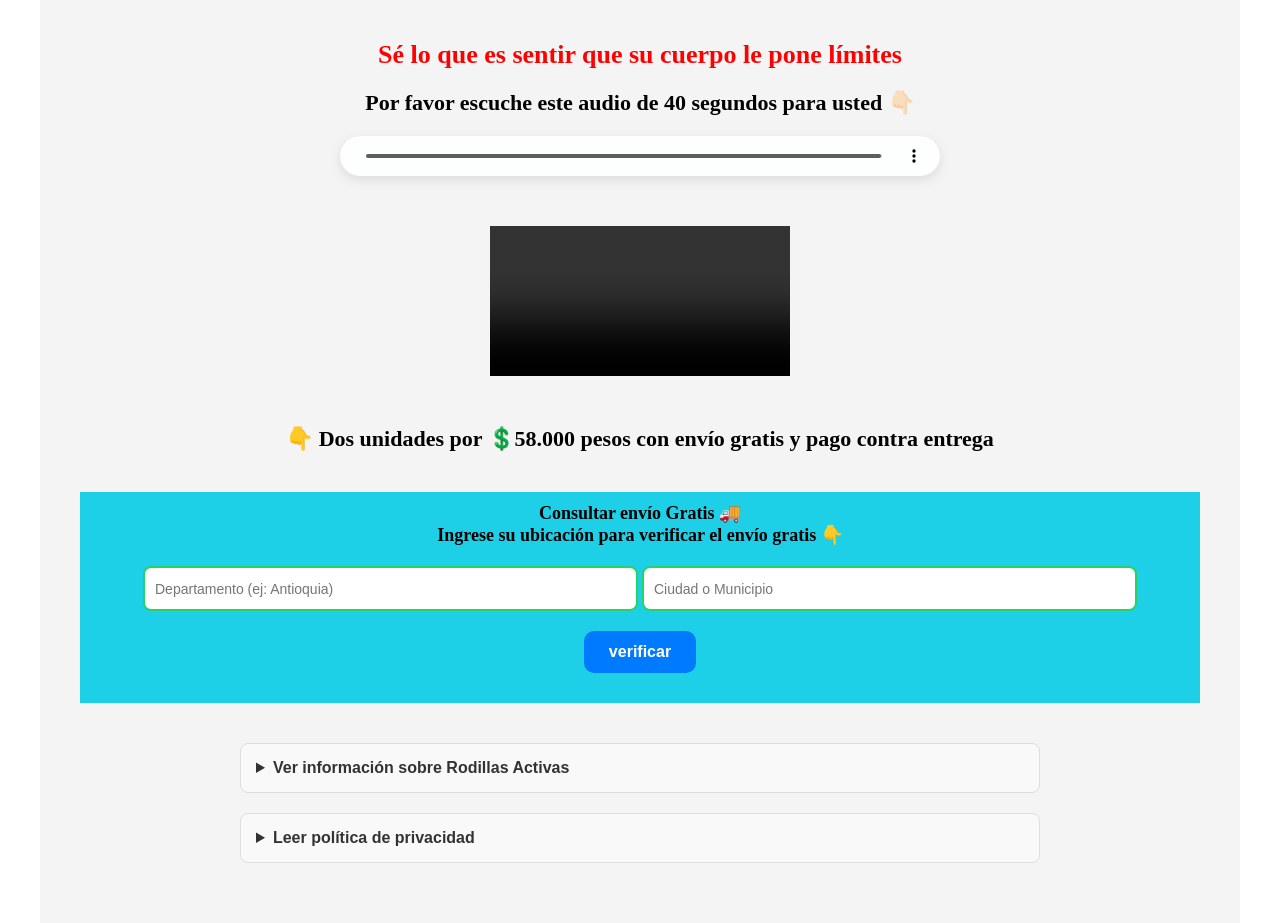
==== commit 3152f718: "actualización" ====
--- a/index.html
+++ b/index.html
@@ -5,6 +5,24 @@
     <meta name="viewport" content="width=device-width, initial-scale=1.0">
     <title>Mejore la estabilidad en sus rodillas</title>
     <link rel="stylesheet" href="estilos.css">
+    <!-- Meta Pixel Code -->
+<script>
+!function(f,b,e,v,n,t,s)
+{if(f.fbq)return;n=f.fbq=function(){n.callMethod?
+n.callMethod.apply(n,arguments):n.queue.push(arguments)};
+if(!f._fbq)f._fbq=n;n.push=n;n.loaded=!0;n.version='2.0';
+n.queue=[];t=b.createElement(e);t.async=!0;
+t.src=v;s=b.getElementsByTagName(e)[0];
+s.parentNode.insertBefore(t,s)}(window, document,'script',
+'https://connect.facebook.net/en_US/fbevents.js');
+fbq('init', '1596263061434181');
+fbq('track', 'PageView');
+</script>
+<noscript><img height="1" width="1" style="display:none"
+src="https://www.facebook.com/tr?id=1596263061434181&ev=PageView&noscript=1"
+/></noscript>
+<!-- End Meta Pixel Code -->
+ 
 </head>
 <body>
 
@@ -39,6 +57,8 @@
 </section>
 
 
+<details class="contenedor-info-tienda">
+<summary>Ver información sobre Rodillas Activas</summary>
     <div class="info-tienda">
         <h3 class="etiqueta-h3">Soportes que te devuelven el movimiento</h3>
         <p class="texto"><b>En Rodillas Activas</b>, creemos que el movimiento es libertad. Por ello, nos especializamos en la comercialización de accesorios deportivos de alto rendimiento diseñados para brindar soporte, protección y confort en cada uno de sus movimientos.
@@ -47,7 +67,10 @@
 
 Ya sea que usted practique deportes de alto impacto, entrene en el gimnasio o busque mayor firmeza en sus actividades cotidianas, en nuestro catálogo encontrará el soporte técnico textil que su estilo de vida requiere.
 </p>
+</details>
 
+<details class="politica-contenedor">
+    <summary> Leer política de privacidad</summary>
 
             <div class="politica">
                 <h3 class="etiqueta-h3">🛡️ Política de Privacidad - Rodillas Activas</h3>
@@ -111,10 +134,8 @@
 https://wa.me/573113171127
 </p>
 
-
-
     </div>
-    
+    </details>
 
     <footer></footer>
 
--- a/estilos.css
+++ b/estilos.css
@@ -305,4 +305,35 @@
 .texto {
     font-size: 14px;
     text-align: left;
+}
+
+
+.contenedor-info-tienda {
+    background-color: #f9f9f9;
+    padding: 15px;
+    border-radius: 8px;
+    cursor: pointer;
+    font-family: sans-serif;
+    width: 100%;
+    max-width: 800px;
+    margin: 20px auto;
+    border: 1px solid #ddd;
+    font-weight: bold;
+    color: #333;
+    outline: none;
+}
+
+.politica-contenedor {
+    background-color: #f9f9f9;
+    padding: 15px;
+    border-radius: 8px;
+    cursor: pointer;
+    font-family: sans-serif;
+    width: 100%;
+    max-width: 800px;
+    margin: 20px auto;
+    border: 1px solid #ddd;
+    font-weight: bold;
+    color: #333;
+    outline: none;
 }
